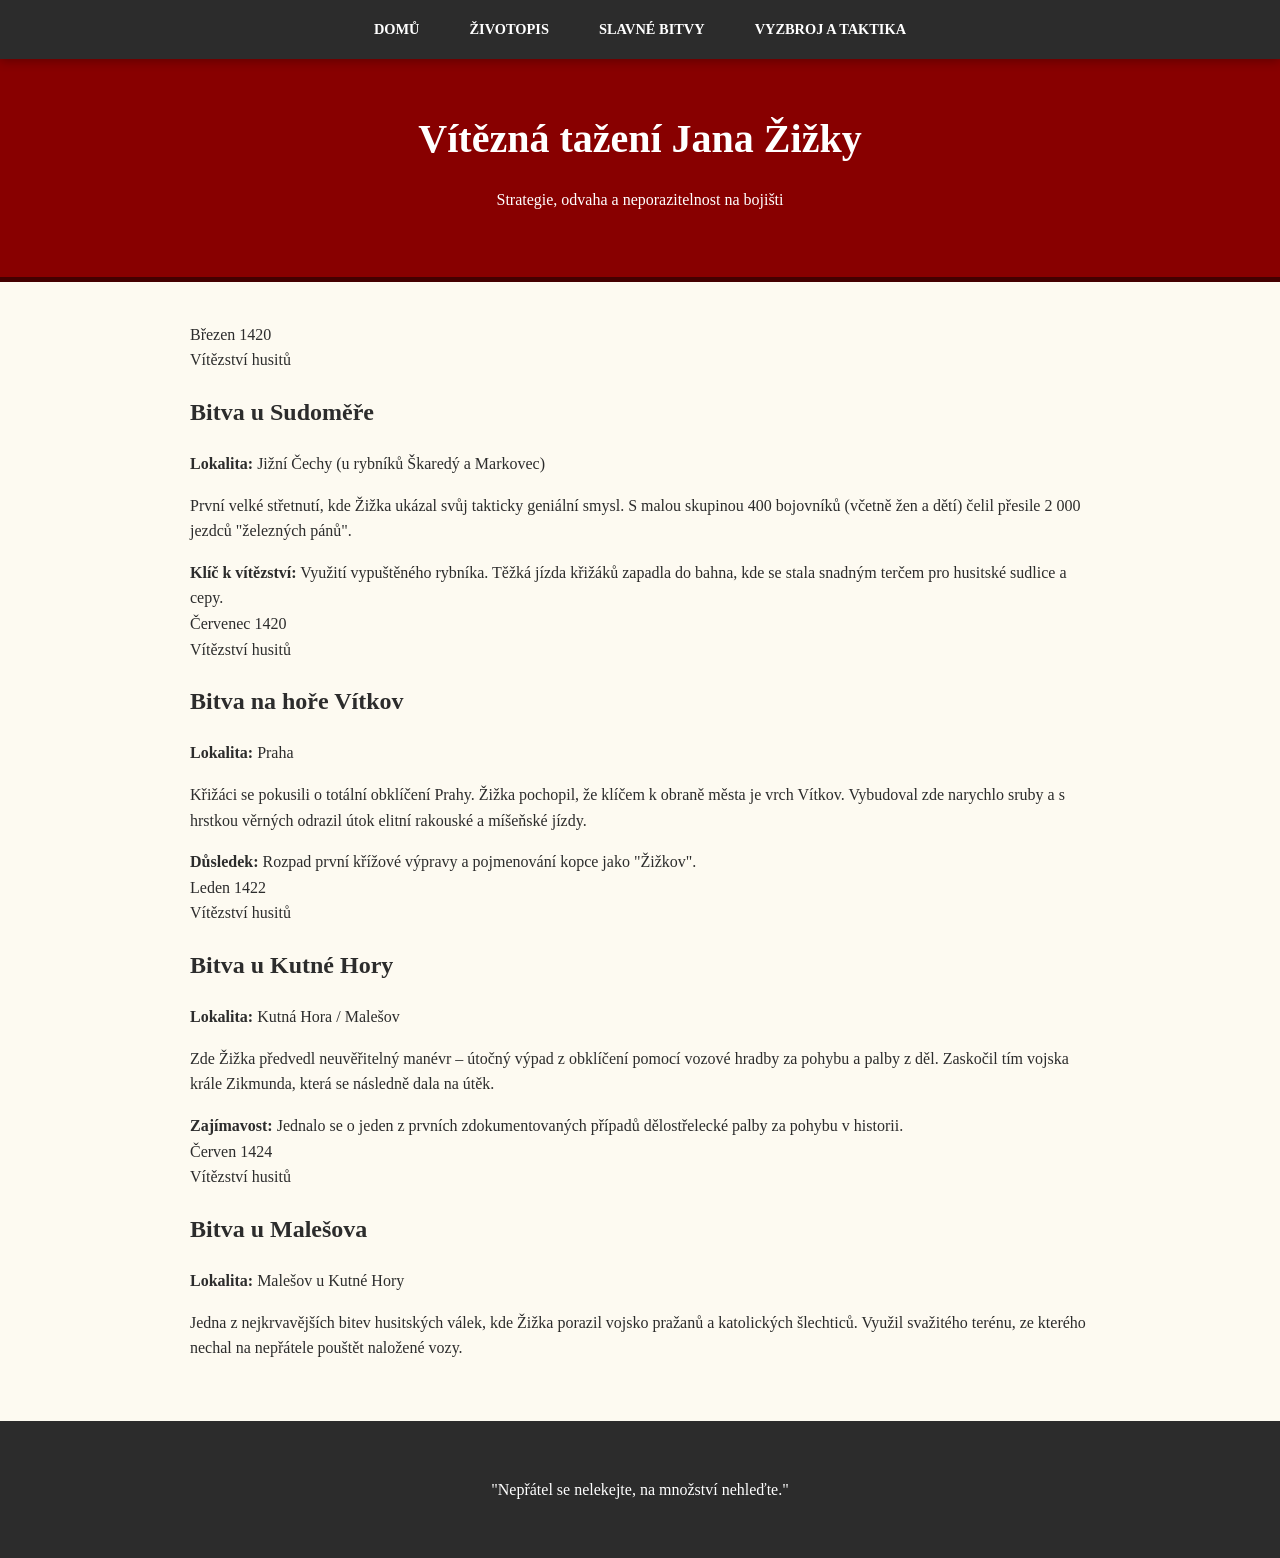
==== bitvy.html @ 200affed "Add files via upload" ====
<!DOCTYPE html>
<html lang="cs">
<head>
    <meta charset="UTF-8">
    <meta name="viewport" content="width=device-width, initial-scale=1.0">
    <title>Slavné bitvy - Jan Žižka</title>
    <link rel="stylesheet" href="style.css">
</head>
<body>

<nav>
    <a href="index.html">Domů</a>
    <a href="zivotopis.html">Životopis</a>
    <a href="bitvy.html">Slavné bitvy</a>
    <a href="vyzbroj.html">Vyzbroj a taktika</a>
</nav>

<header>
    <h1>Vítězná tažení Jana Žižky</h1>
    <p>Strategie, odvaha a neporazitelnost na bojišti</p>
</header>

<div class="container">

    <div class="battle-card">
        <div class="year-badge">Březen 1420</div>
        <span class="victory-tag">Vítězství husitů</span>
        <h2>Bitva u Sudoměře</h2>
        <div class="battle-meta">
            <span><strong>Lokalita:</strong> Jižní Čechy (u rybníků Škaredý a Markovec)</span>
        </div>
        <p>První velké střetnutí, kde Žižka ukázal svůj takticky geniální smysl. S malou skupinou 400 bojovníků (včetně žen a dětí) čelil přesile 2 000 jezdců "železných pánů".</p>
        <div class="highlight-box">
            <strong>Klíč k vítězství:</strong> Využití vypuštěného rybníka. Těžká jízda křižáků zapadla do bahna, kde se stala snadným terčem pro husitské sudlice a cepy.
        </div>
    </div>

    <div class="battle-card">
        <div class="year-badge">Červenec 1420</div>
        <span class="victory-tag">Vítězství husitů</span>
        <h2>Bitva na hoře Vítkov</h2>
        <div class="battle-meta">
            <span><strong>Lokalita:</strong> Praha</span>
        </div>
        <p>Křižáci se pokusili o totální obklíčení Prahy. Žižka pochopil, že klíčem k obraně města je vrch Vítkov. Vybudoval zde narychlo sruby a s hrstkou věrných odrazil útok elitní rakouské a míšeňské jízdy.</p>
        <div class="highlight-box">
            <strong>Důsledek:</strong> Rozpad první křížové výpravy a pojmenování kopce jako "Žižkov".
        </div>
    </div>

    <div class="battle-card">
        <div class="year-badge">Leden 1422</div>
        <span class="victory-tag">Vítězství husitů</span>
        <h2>Bitva u Kutné Hory</h2>
        <div class="battle-meta">
            <span><strong>Lokalita:</strong> Kutná Hora / Malešov</span>
        </div>
        <p>Zde Žižka předvedl neuvěřitelný manévr – útočný výpad z obklíčení pomocí vozové hradby za pohybu a palby z děl. Zaskočil tím vojska krále Zikmunda, která se následně dala na útěk.</p>
        <div class="highlight-box">
            <strong>Zajímavost:</strong> Jednalo se o jeden z prvních zdokumentovaných případů dělostřelecké palby za pohybu v historii.
        </div>
    </div>

    <div class="battle-card">
        <div class="year-badge">Červen 1424</div>
        <span class="victory-tag">Vítězství husitů</span>
        <h2>Bitva u Malešova</h2>
        <div class="battle-meta">
            <span><strong>Lokalita:</strong> Malešov u Kutné Hory</span>
        </div>
        <p>Jedna z nejkrvavějších bitev husitských válek, kde Žižka porazil vojsko pražanů a katolických šlechticů. Využil svažitého terénu, ze kterého nechal na nepřátele pouštět naložené vozy.</p>
    </div>

</div>

<footer>
    <p>"Nepřátel se nelekejte, na množství nehleďte."</p>
</footer>

</body>
</html>
---- style.css ----
/* Společný design pro celý web */
:root {
    --primary: #800; /* Husitská červená */
    --dark: #2c2c2c;
    --light: #fdfaf1;
    --gold: #d4af37;
    --white: #ffffff;
}

body {
    font-family: 'Georgia', serif;
    line-height: 1.6;
    margin: 0;
    background: var(--light);
    color: var(--dark);
}

/* Sjednocená navigace */
nav {
    background: var(--dark);
    display: flex;
    justify-content: center;
    position: sticky;
    top: 0;
    z-index: 1000;
    box-shadow: 0 2px 10px rgba(0,0,0,0.3);
}

nav a {
    color: var(--white);
    padding: 18px 25px;
    text-decoration: none;
    font-weight: bold;
    text-transform: uppercase;
    font-size: 0.9rem;
    transition: 0.3s;
}

nav a:hover {
    background: var(--primary);
}

/* Společná hlavička */
header {
    background: var(--primary);
    color: var(--white);
    text-align: center;
    padding: 3rem 1rem;
    border-bottom: 5px solid #400;
}

header h1 { margin: 0; font-size: 2.5rem; }

/* Hlavní kontejner pro obsah */
.container {
    max-width: 900px;
    margin: 40px auto;
    padding: 0 20px;
}

/* Styl karet a sekcí */
.card {
    background: var(--white);
    padding: 30px;
    border-radius: 8px;
    box-shadow: 0 4px 15px rgba(0,0,0,0.05);
    border-bottom: 4px solid var(--primary);
    margin-bottom: 30px;
}

img {
    max-width: 100%;
    height: auto;
    border-radius: 4px;
}

footer {
    text-align: center;
    padding: 40px;
    background: var(--dark);
    color: var(--white);
    margin-top: 60px;
}
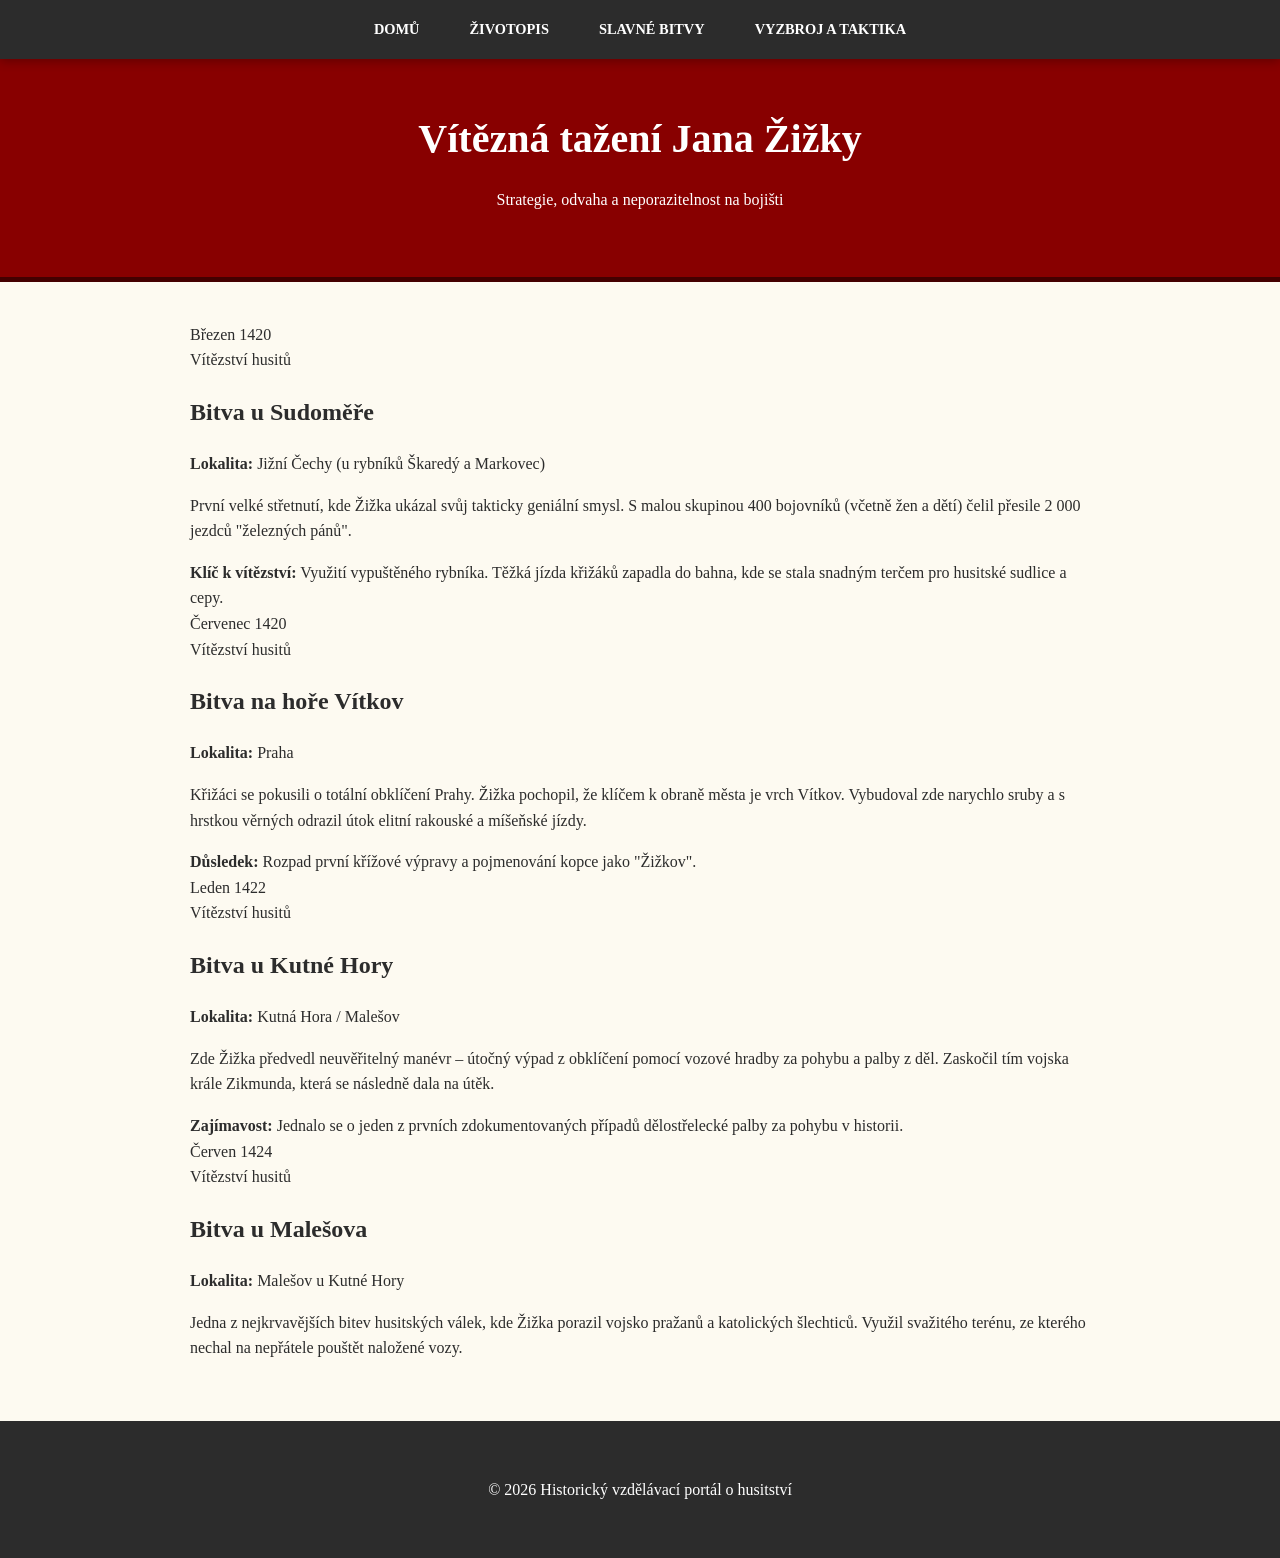
==== commit 6bf632d1: "Update bitvy.html" ====
--- a/bitvy.html
+++ b/bitvy.html
@@ -74,8 +74,8 @@
 </div>
 
 <footer>
-    <p>"Nepřátel se nelekejte, na množství nehleďte."</p>
+    <p>&copy; 2026 Historický vzdělávací portál o husitství</p>
 </footer>
 
 </body>
-</html>+</html>
